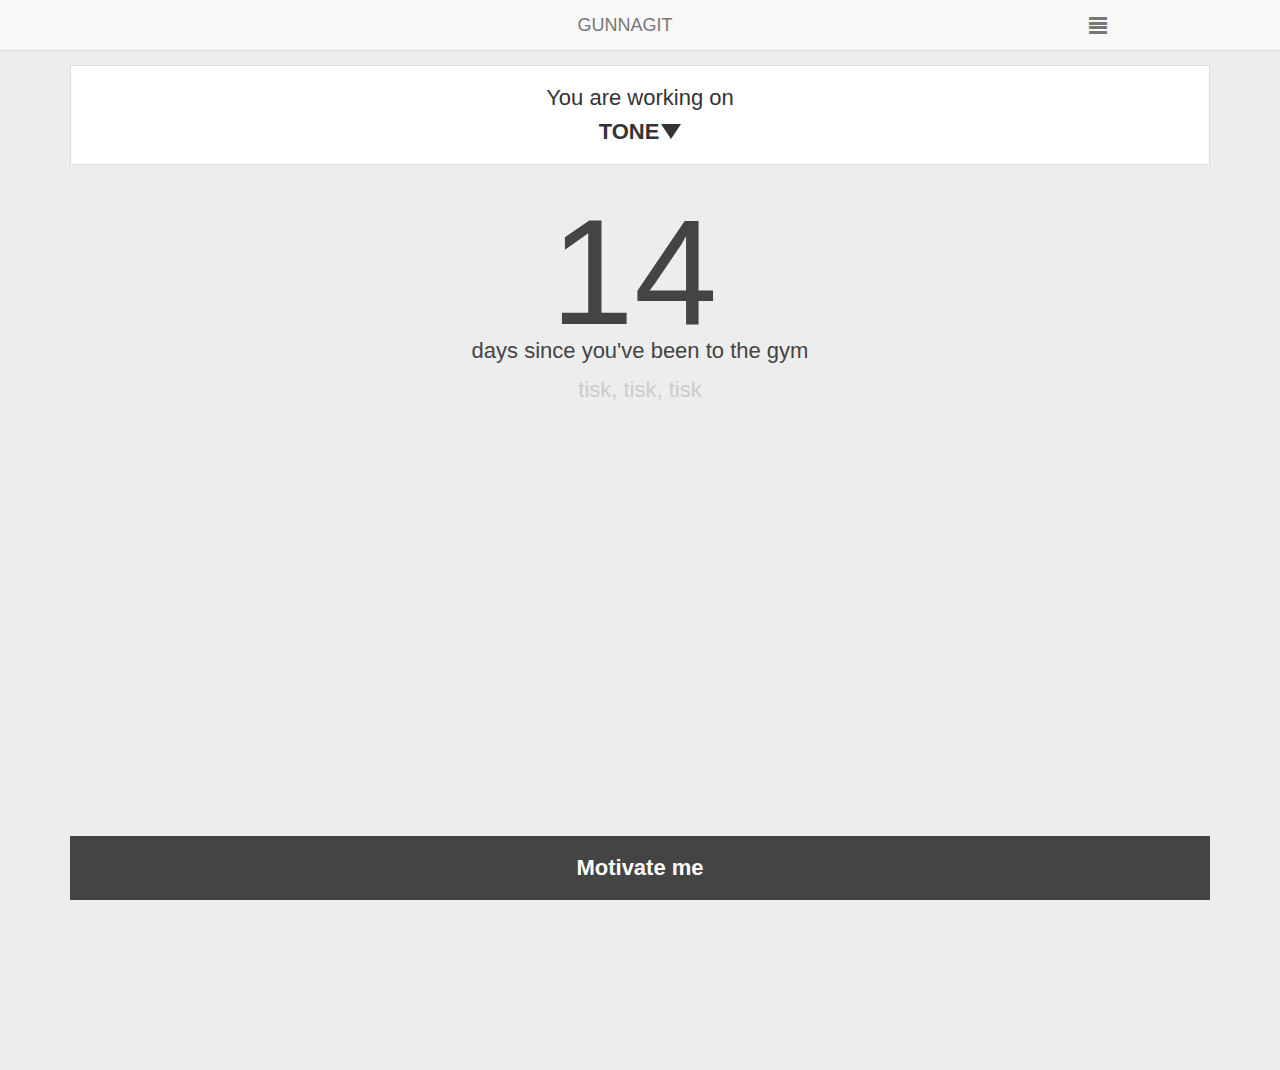
==== index.html @ d26f7ee2 "Removing the motivation button when at gym" ====
<!DOCTYPE html>


<!-- stable 4 -->

<html lang="en">
  <head>
    <meta charset="utf-8">
    <meta http-equiv="X-UA-Compatible" content="IE=edge">
    <meta name="viewport" content="width=device-width, initial-scale=1">

    <title>Gunnagit | Home</title>


    <!-- CSS -->

    <link href="css/bootstrap.css" rel="stylesheet">
    <link href="css/style.css" rel="stylesheet">
    <link href="css/structure.css" rel="stylesheet">

    <style>

      #slide-screen {
        background-color: #e1e1e1;
        border-bottom: 1px solid #ccc;
      }

      #goalbox {
        top: 65px;
        display: none;
        z-index: 10001;
      }

      #gym-location-detected {
        top: 140px;
        display: none;
        z-index: 10001;
        background-color: #e1e1e1;
        border-radius: 2px;
      }

      #workout-types {
        top: 129px;
        display: none;
        z-index: 10001;
      }

      #goal-selection {
        top: 65px;
      }

      #days-since {
        font-size: 150px;
        padding-right: 12px;
        margin-top: -25px;
        margin-bottom: -50px;
      }

      #close-main-menu {
        color: #FFFFFF;
        font-size: 30px;
      }

      #close-motivation-screen {
        color: #333;
        font-size: 30px;
      }

      #select-options {
        list-style-type: none;
        margin-left: -40px;
        margin-bottom: 0px;
      }

      #select-options li {
        padding: 20px;
        font-weight: bold;
        font-size: 22px;
      }

      #tester {
        margin-top: 450px;
        color: #EDEDED;
      }

      #when-at-gym {
        display: none;
        top: 180px;
        z-index: -1;
      }

      #reminder {
        top: 190px;
        z-index: -1;
      }

      #motivation-button {
        margin-bottom: 15px;
      }

      #tone, #strength, #menu-overlay, #dark-overlay {}

    </style>

  </head>


  <body>

    <!-- INITIALLY HIDDEN -->

    <!-- Overlays -->

    <div id="light-overlay" class="light-transparent-overlay overlay"></div>
    <div id="dark-overlay" class="dark-transparent-overlay overlay"></div>


    <!-- Menu -->

    <div id="menu-overlay" class="dark-transparent-overlay overlay">
      <div class="top-right-icon" id="close-main-menu">
        <span class="glyphicon glyphicon-remove"></span>
      </div>
      <ul class="main-menu">

        <li>
          <span class="main-menu-selected">
            <span class="glyphicon glyphicon-home"></span>
          </span>
          <span class="main-menu-selected selected-list-item">Home</span>
        </li>

        <li>
          <span class="glyphicon glyphicon-list-alt"></span>
          <span>Queue</span>
        </li>

        <li>
          <span class="glyphicon glyphicon-search"></span>
          <span>Search</span>
        </li>

        <li style="border-bottom: none;">
          <span class="glyphicon glyphicon-book"></span>
          <span>History</span>
        </li>

      </ul>

      <div class="container footer">
        <div class="row overlay-footer">
          <div class="col-xs-4">
            <span class="glyphicon glyphicon-question-sign"></span>
          </div>

          <div class="col-xs-4">
            <span class="glyphicon glyphicon-cog"></span>
          </div>

          <div class="col-xs-4">
            <span class="glyphicon glyphicon-log-out"></span>
          </div>

        </div>
      </div>
    </div>


    <!-- Motivation screen -->

    <div class="overlay screen-overlay">
      <div class="container">

        <div class="row" id="slide-screen">
          <div class="col-xs-10" style="padding: 25px;">
            <h2>Things that might go here:</h2>
          </div>
          <div class="col-xs-2 top-right-icon" id="close-motivation-screen">
            <h2><span class="glyphicon glyphicon-remove"></span></h2>
          </div>
        </div>

        <div style="margin-top: 30px; margin-left: -15px;">
          <ul>
            <li>Ask one of your friends to force you to go (connect FB)</li>
            <li>"If you go today, you'll be entered to win..."</li>
            <li>Sarcastic instructions to get to the gym like "Step 1, put on gym clothes..."</li>
            <li>Let them set a reminder on their calendar</li>
          <ul>
        </div>


      </div>
    </div>


    <!-- Gym location detected overlay -->

    <div id="gym-location-detected"
          class="light-box box narrow abso-content text-center">
      <div>
        <img style="width: 50%; margin-top: 20px;"
        src="images/location-icon.png">
      </div>
      <h4 style="padding: 5px 0px 5px 0px;">Are you at the gym?</h4>
      <div style="padding: 0px 10px; margin-top: 30px;" class="row">

        <div style="padding: 0px 5px;" class="col-xs-6">
          <div class="dark-graybox box text-center" id="not-at-gym">
            <h3><b>Nope</b></h3>
          </div>
        </div>

        <div style="padding: 0px 5px;" class="col-xs-6">
          <div class="darkbox box text-center" id="at-gym">
            <h3><b>Yep</b></h3>
          </div>
        </div>

      </div>
    </div>


    <!-- When at gym -->

    <div id="when-at-gym" class="container abso-content text-center">

      <div id="progress">
        <img style="width: 50%; margin-left: 50px;" src="images/progress.png">
      </div>

      <div class="narrow">
        <h3>today's calorie burn</h3>
      </div>

    </div>


    <!-- INITIALLY VISIBLE -->

    <!-- Fixed top nav -->

    <div class="navbar navbar-default navbar-fixed-top">
      <div class="container">
        <div class="row">

          <div class="col-xs-2">
          </div>

          <div class="col-xs-8 navbar-brand">
            <a class="navbar-link" href="corygo.github.io/gunnagit">GUNNAGIT</a>
          </div>

          <div class="col-xs-2 navbar-brand" id="hamburger">
            <span class="glyphicon glyphicon-align-justify"></span>
          </div>

        </div>
      </div>
    </div>


    <!-- Goal box -->

    <div class="container abso-content" id="goal-selection">
      <div class="lightbox box text-center">
        <h3>You are working on</h3>
        <h3>
          <span id="selected-workout"><b>TONE</b></span><b class="caret"></b>
        </h3>
      </div>
    </div>

    <div class="container abso-content text-center" id="goalbox">
      <div class="lightbox box">
        <h3 id="select-title">Select your workout goal</h3>
      </div>
    </div>

    <div class="container abso-content text-center" id="workout-types">
      <ul id="select-options">

        <li id="tone" class="graybox box text-center"
                style="border-bottom: 1px solid #ddd">
          <span style="padding-right: 5px;">TONE</span>
          <span id="checkmark1" class=""></span>
        </li>

        <li id="strength" class="graybox box text-center">
          <span style="padding-right: 5px;">STRENGTH</span>
          <span id="checkmark2" class=""></span>
        </li>

      </ul>
    </div>


    <!-- Reminder -->

    <div id="reminder" class="container abso-content text-center">
      <div id="days-since">14</div>
        <div class="narrow">
          <h3>days since you've been to the gym</h3>
          <h3 style="margin-top: 15px">
            <span id="tisk" class="light-font">tisk, tisk, tisk</span>
          </h3>
        </div>
      </div>
    </div>


    <!-- Motivation button -->

    <div id="motivate-button" class="container footer">
      <div class="darkbox box text-center">
        <h3><b>Motivate me</b></h3>
      </div>
    </div>


    <!-- Pseudo hidden for test -->

    <div id="tester" class="text-center">
      <p>***</p>
    </div>


    <!-- JAVASCRIPT -->

    <script src="https://ajax.googleapis.com/ajax/libs/jquery/1.11.0/jquery.min.js"></script>

    <script type="text/javascript">

      $(document).ready(function() {


        /* Open and close gym location detection overlay */

        $("#tester").click(function() {
          $("#dark-overlay").fadeIn("fast");
          $("#gym-location-detected").show();
        });

        $("#not-at-gym, #dark-overlay").click(function() {
          $("#dark-overlay, #gym-location-detected").hide();
        });

        $("#at-gym").click(function() {
          $("#dark-overlay, #gym-location-detected, #reminder, #tester, #motivation-button").hide();
          $("#when-at-gym").show();
        });


        /* Open and close motivation screen */

        var container = $("div.overlay.screen-overlay");

        $("#motivate-button").click(function(event) {
          event.preventDefault();
          if(container.is(":visible")) {
            container.slideUp(200);
          } else {
            container.slideDown(200);
          }
        });

        $("#close-motivation-screen").click(function(event) {
          event.preventDefault();
          if(container.is(":visible")) {
            container.slideUp(200);
          } else {
            container.slideDown(200);
          }
        });


        /* Open and close main menu */

        $("#hamburger").click(function() {
          $("#menu-overlay").fadeIn("fast");
        });

        $("#close-main-menu").click(function() {
          $("#menu-overlay").fadeOut("fast");
        });


        /* Open, close and update workout selection */

        $("li").click(function(event) {

          if (event.target.id === "tone" ||
                $(event.target).parents("#tone").length > 0) {
            console.log("tone");
            document.getElementById("selected-workout").innerHTML = "TONE";
            document.getElementById("checkmark1").className +=
              "glyphicon glyphicon-ok";
            document.getElementById("checkmark2").className =
              document.getElementById("checkmark2").className.replace
              (/(?:^|\s)glyphicon glyphicon-ok(?!\S)/g,"");
          }



          else if (event.target.id === "strength" ||
                $(event.target).parents("#strength").length > 0) {
            console.log("strength");
            document.getElementById("selected-workout").innerHTML = "STRENGTH";
            document.getElementById("checkmark2").className +=
              "glyphicon glyphicon-ok";
            document.getElementById("checkmark1").className =
              document.getElementById("checkmark1").className.replace
              (/(?:^|\s)glyphicon glyphicon-ok(?!\S)/g,"");
          }

          $('#goal-selection').show();
          $("#goalbox, .light-transparent-overlay.overlay, #workout-types").hide();

        });


        $(".light-transparent-overlay.overlay").click(function() {
          $("#goal-selection").show();
          $("#goalbox, .light-transparent-overlay.overlay, #workout-types").hide();
        });

        $("#goal-selection").click(function() {
            $(this).hide();
            $("#goalbox, .light-transparent-overlay.overlay").show();
            $("div#workout-types").slideDown(100);
        });


      });

    </script>

  </body>
</html>
---- css/style.css ----
.darkbox {
  background: #444;
  color: #FFFFFF;
  border-width: none;
  border-style: none;
  border-color: none;
}


.lightbox {
  background: #FFFFFF;
  color: #333;
  border: 1px solid #ddd;
}

.graybox {
  background: #f5f5f5;
  color: #333;
}

.dark-graybox {
  background: #ccc;
  color: #333;
}

.main-menu {
  padding: 5px 15px 0px 15px;
  list-style-type: none;
}

.main-menu li {
  font-size: 32px;
  padding: 15px 0px 15px 0px;
  color: #aaa;
  border-bottom: 1px solid #333;
  font-weight: 100;
  opacity: 1;
  padding-left: 5px;
  vertical-align: text-bottom;
}

.main-menu-selected {
  font-weight: 400;
  color: white;
}

.overlay-footer {
  padding: 17px 0px 17px 0px;
  color: #333;
  font-size: 32px;
  text-align: center;
  background-color: #000;
  border-top: 1px solid #222;
}

.dark-transparent-overlay {
  background-color: #111;
  opacity: .95;
}

.light-transparent-overlay {
  background-color: #bbb;
  opacity: .5;
}

.screen-overlay {
  background-color: #eee;
}

.light-font {
  color: #ccc;
  font-weight: 400;
}

.narrow {
  margin: 0px 40px 0px 40px;
}
---- css/structure.css ----
.box {
  padding: 10px;
}

.footer {
  position: fixed;
  right: 0;
  left: 0;
  z-index: 1030;
  top: auto;
  bottom: 0px;
}

.overlay {
  position: fixed;
  bottom: 0;
  left: 0;
  display: none;
  z-index: 10000;
  width: 100%;
  height: 100%;
}

.top-right-icon {
  text-align: right;
  padding: 15px 15px 0px 0px;
  position: absolute;
  right: 0px;
}

.abso-content {
  left: 0px;
  right: 0px;
  position: absolute;
}

.modal {
  width: 70%;
  
}
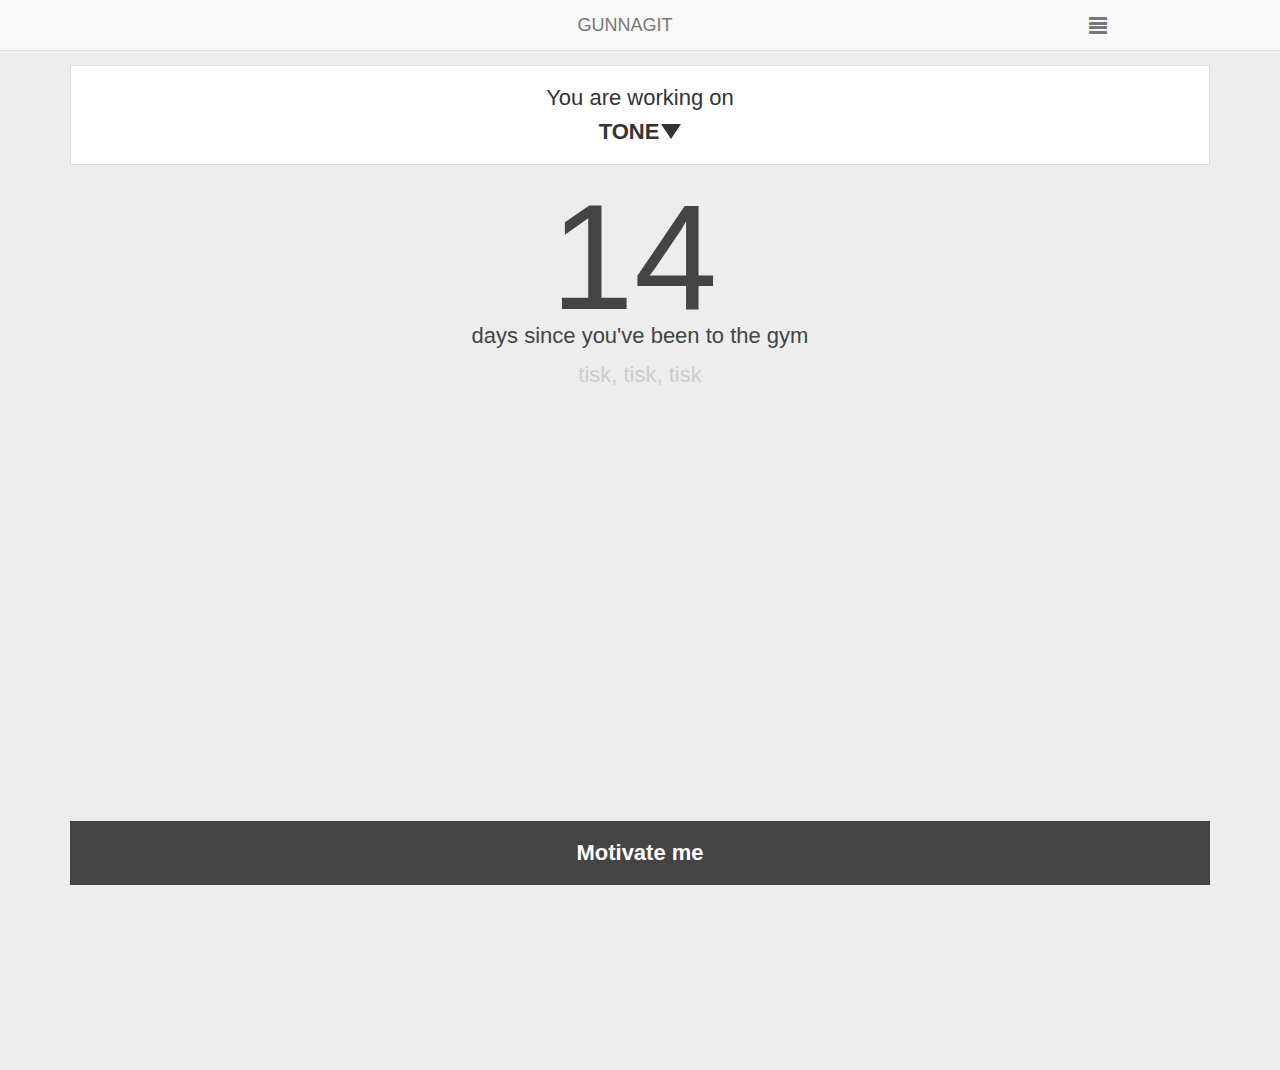
==== commit 18cda36a: "Stylerrific" ====
--- a/index.html
+++ b/index.html
@@ -90,15 +90,11 @@
       }
 
       #reminder {
-        top: 190px;
+        top: 175px;
         z-index: -1;
       }
 
-      #motivation-button {
-        margin-bottom: 15px;
-      }
-
-      #tone, #strength, #menu-overlay, #dark-overlay {}
+      #tone, #strength, #menu-overlay, #dark-overlay, #motivate-button, #queue-button {}
 
     </style>
 
@@ -226,13 +222,19 @@
     <div id="when-at-gym" class="container abso-content text-center">
 
       <div id="progress">
-        <img style="width: 50%; margin-left: 50px;" src="images/progress.png">
+        <img style="width: 68%; margin-left: 95px;" src="images/progress.png">
       </div>
 
       <div class="narrow">
         <h3>today's calorie burn</h3>
       </div>
 
+    </div>
+
+    <div id="queue-button" class="container footer">
+      <div class="darkbox box text-center" style="margin-bottom: 15px;">
+        <h3><b>Go to queue</b></h3>
+      </div>
     </div>
 
 
@@ -312,7 +314,7 @@
     <!-- Motivation button -->
 
     <div id="motivate-button" class="container footer">
-      <div class="darkbox box text-center">
+      <div class="darkbox box text-center" style="margin-bottom: 15px;">
         <h3><b>Motivate me</b></h3>
       </div>
     </div>
@@ -346,8 +348,8 @@
         });
 
         $("#at-gym").click(function() {
-          $("#dark-overlay, #gym-location-detected, #reminder, #tester, #motivation-button").hide();
-          $("#when-at-gym").show();
+          $("#dark-overlay, #gym-location-detected, #reminder, #tester, #motivate-button").hide();
+          $("#when-at-gym, #queue-button").show();
         });
 
 
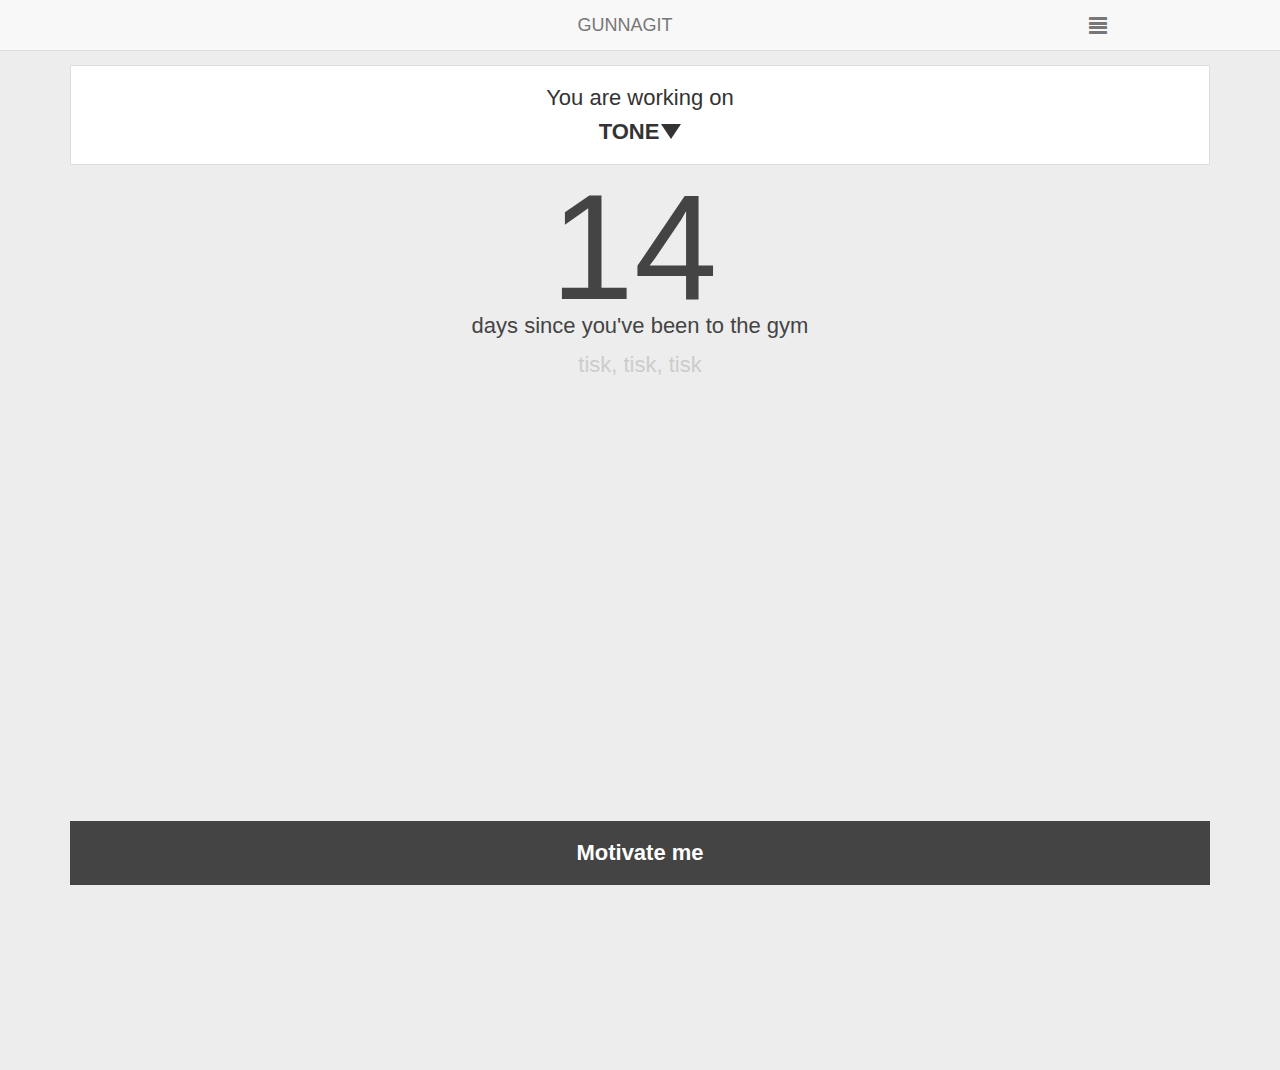
==== commit 073c273c: "Fixxy wixxy" ====
--- a/index.html
+++ b/index.html
@@ -90,7 +90,7 @@
       }
 
       #reminder {
-        top: 175px;
+        top: 165px;
         z-index: -1;
       }
 
